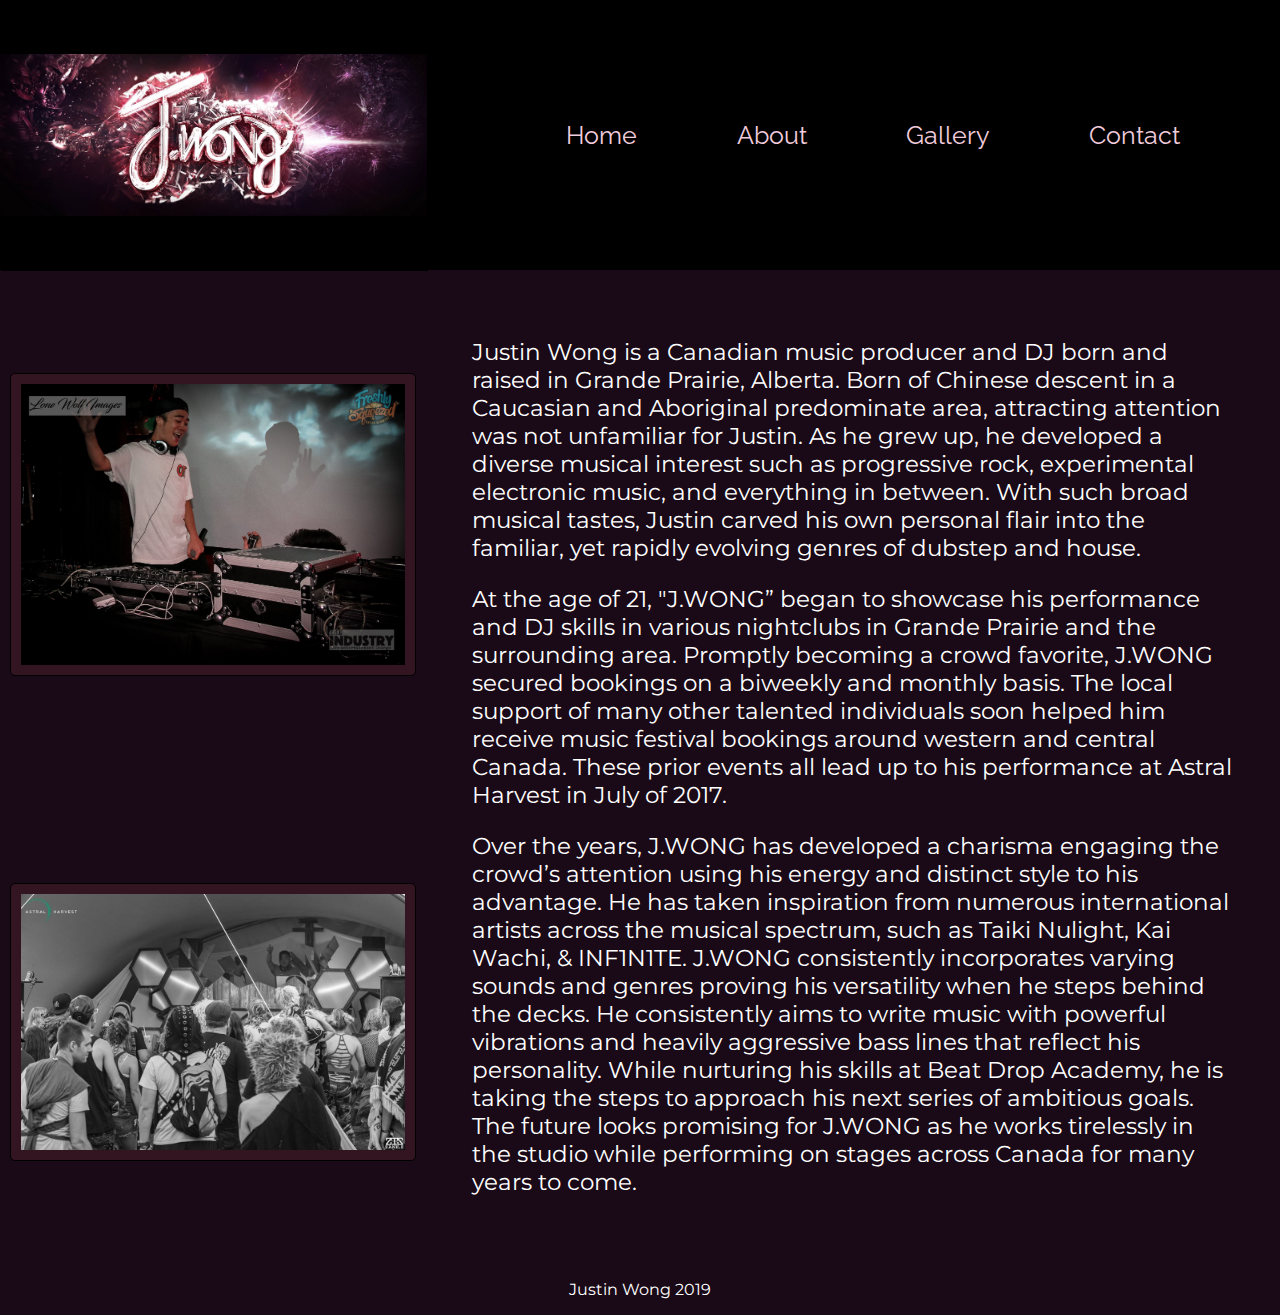
==== about.html @ fedd017b "First Draft" ====
<!DOCTYPE html>
<html lang="en">
<head>
    <meta charset="UTF-8">
    <meta name="viewport" content="width=device-width, initial-scale=1.0">
    <meta http-equiv="X-UA-Compatible" content="ie=edge">
    <title>Document</title>
    <link rel="stylesheet" href="base.css">
    <link rel="stylesheet" href="position2.css">
    <link rel="stylesheet" href="style.css">
</head>

<body>
 <div class="grid">

    <header></header>
    
    <nav>
                    <ul>
                        <a href="index.html"><li>Home</li></a>
                        <a href="about.html"><li>About</li></a>
                        <a href="gallery.html"><li>Gallery</li></a>
                        <a href="#"><li>Contact</li></a>
                    </ul>
                </nav>
    
 </div>

 <div class="maincont">
 <img class="dj1" src="mainimg.jpg" alt="dj shot">
 <img src="astral.jpg" alt="" class="astral">

 <main><p>Justin Wong is a Canadian music producer and DJ born and raised in Grande Prairie, Alberta.
        Born of Chinese descent in a Caucasian and Aboriginal predominate area, attracting attention was not unfamiliar for Justin. As he grew up, he developed a diverse musical interest such as progressive rock, experimental electronic music, and everything in between. With such broad musical tastes, Justin carved his own personal flair into the familiar, yet rapidly evolving genres of dubstep and house. </p>
         
        
       <p> At the age of 21, "J.WONG” began to showcase his performance and DJ skills in various nightclubs in Grande Prairie and the surrounding area. Promptly becoming a crowd favorite, J.WONG secured bookings on a biweekly and monthly basis. The local support of many other talented individuals soon helped him receive music festival bookings around western and central Canada. These prior events all lead up to his performance at Astral Harvest in July of 2017. </p>
         
        
       <p>Over the years, J.WONG has developed a charisma engaging the crowd’s attention using his energy and distinct style to his advantage. He has taken inspiration from numerous international artists across the musical spectrum, such as Taiki Nulight, Kai Wachi, & INF1N1TE. J.WONG consistently incorporates varying sounds and genres proving his versatility when he steps behind the decks. He consistently aims to write music with powerful vibrations and heavily aggressive bass lines that reflect his personality. While nurturing his skills at Beat Drop Academy, he is taking the steps to approach his next series of ambitious goals. The future looks promising for J.WONG as he works tirelessly in the studio while performing on stages across Canada for many years to come.  </p></main>
</div>
<footer>
        <p>Justin Wong 2019</p>
    </footer>
</body>

</html>
---- base.css ----
@import url('https://fonts.googleapis.com/css?family=Montserrat|Raleway|Roboto&display=swap');
html, body{
    margin: 0;
    padding:0;
    box-sizing: border-box;
}
body{
    background: #1A0A17;
}

nav ul{
    display:flex;
    font-size: 25px;   
    
    justify-content: space-evenly;
  
    list-style-type: none;


}

nav a{
    text-decoration: none;
    color: #F1CCDC;
}

header{
    background-image: url(logo.jpg);
    background-size: contain;

    background-position:center;
    background-repeat: no-repeat;
    
    /* preserving aspect ratio */
    /* width: 100vw; */
    height: 30vh;

    box-shadow: 1px 1px #000000;
}



body{
    font-family: 'Raleway', sans-serif;
    color: white;
}

h1 h2 h3 h4 h5 h6 a li{
    font-family: 'Raleway', sans-serif;
    color:white;
}

p{
   font-family: 'Montserrat', sans-serif;
   color: white;
}
---- position2.css ----
/* positioning */
.grid{
    display: grid;
    background-color: black;
    grid-template-columns: 1fr 1fr 1fr;
    grid-template-areas: 
    "header nav nav"
}

header{
    grid-area: header;
    background-color: black;
}

nav{
    grid-area: nav;
    
    background-color: black;
    
    align-self: center;
}

.maincont{
    display: grid;
    grid-template-columns: 1fr 1fr 1fr;
    grid-template-areas: 
    "dj main main"
    "astral main main"
}


.dj1{
grid-area: dj;

width: 90%;

align-self:center;
justify-self: center;
margin: 10px;
}

.astral{
grid-area: astral;

width: 90%;

align-self:center;
justify-self: center;
margin: 10px;
}

main{
    grid-area: main;
    padding: 5px;
    margin: 40px;
}

footer{
    text-align: center;
}

.tracks{
    text-align: center;
}
---- style.css ----
a:hover{
    color:#863643;
    transition: 0.25s ease;
}

main{
    font-size: 23px;
}



.tracks{
    font-size: 4em;
}

section{
    /*   width:60vw; */
      
      display:flex;
      flex-direction:row;
      flex-wrap:wrap;
      min-width:20px;
      justify-content:center;
      align-items: center;
    /*   flex-grow:3; */
    }
    img{
      border-radius:5px;
      border:1px solid black;
      padding:10px;
      margin:1vw auto;
     
      max-width: 25em;
      /* min-height:20vh;  */
      /* width: 20%; */
      align-self:stretch;
      background-color: rgba(134, 54, 67, 0.24);
    }
    
    img:hover{
      box-shadow: 5px 5px 5px rgba(5, 5, 5, .5);
    /*   transform:scale(2.1,2.1); */
      transform:rotate(0.005turn);
      transition:.6s;
    }
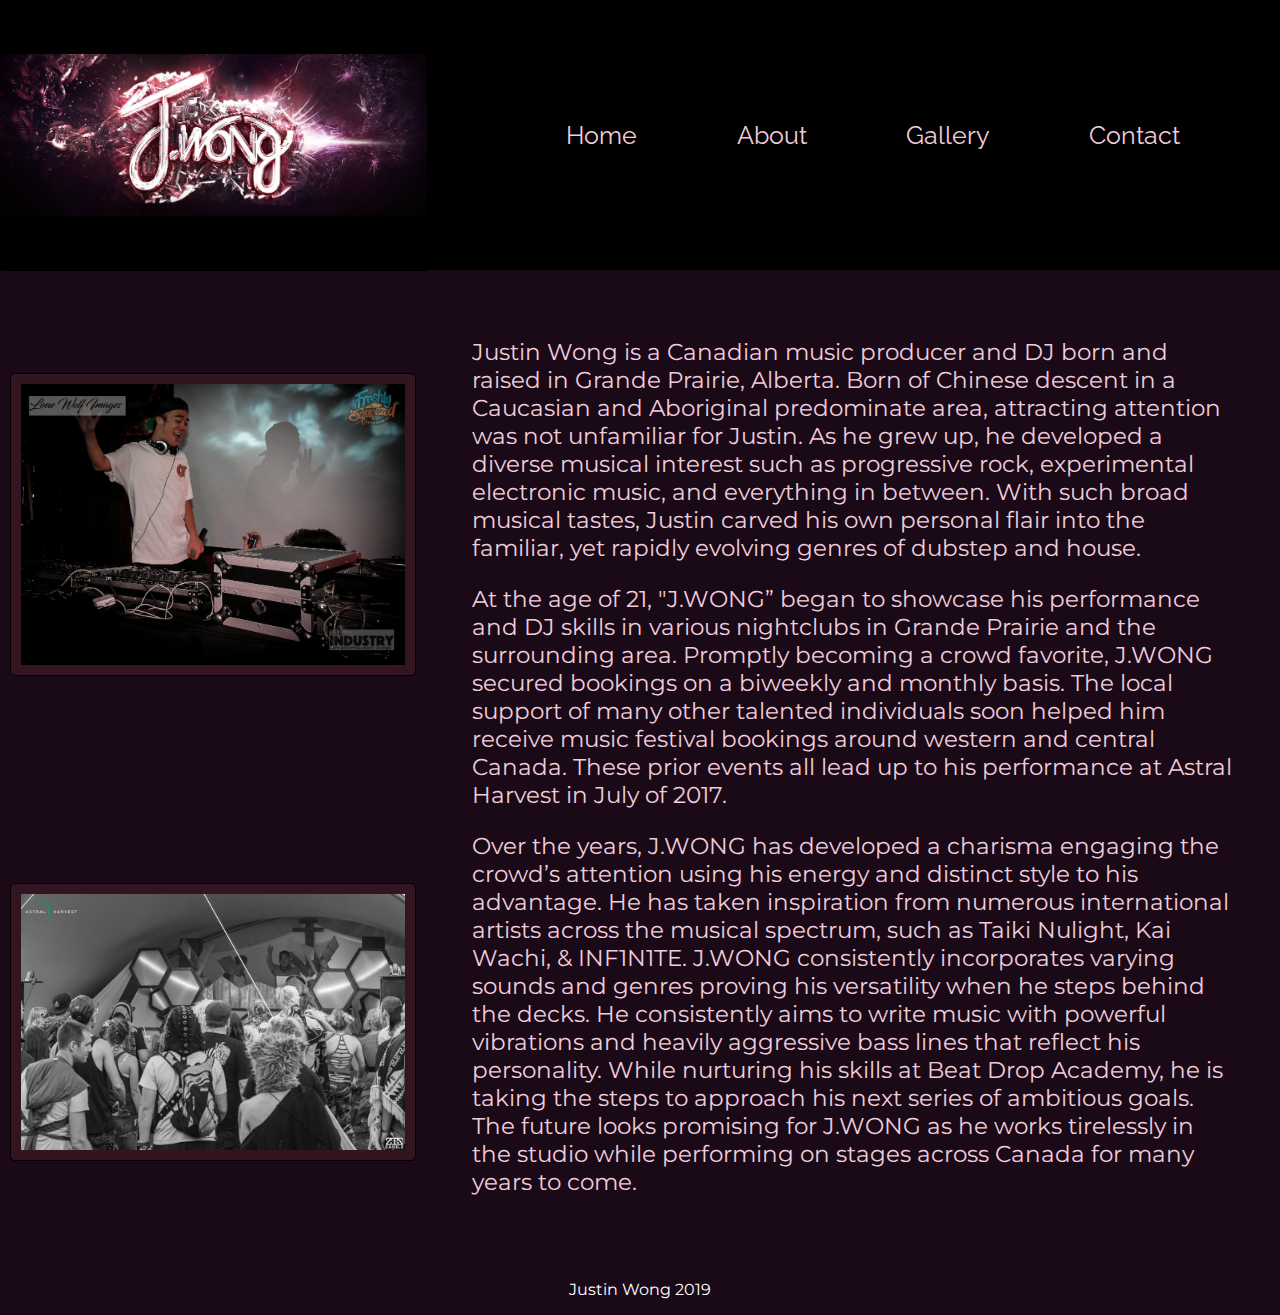
==== commit c9d64c61: "added contact page and form" ====
--- a/about.html
+++ b/about.html
@@ -4,7 +4,7 @@
     <meta charset="UTF-8">
     <meta name="viewport" content="width=device-width, initial-scale=1.0">
     <meta http-equiv="X-UA-Compatible" content="ie=edge">
-    <title>Document</title>
+    <title>ABOUT J.WONG</title>
     <link rel="stylesheet" href="base.css">
     <link rel="stylesheet" href="position2.css">
     <link rel="stylesheet" href="style.css">
@@ -20,7 +20,7 @@
                         <a href="index.html"><li>Home</li></a>
                         <a href="about.html"><li>About</li></a>
                         <a href="gallery.html"><li>Gallery</li></a>
-                        <a href="#"><li>Contact</li></a>
+                        <a href="contact.html"><li>Contact</li></a>
                     </ul>
                 </nav>
     
--- a/position2.css
+++ b/position2.css
@@ -61,4 +61,52 @@
 
 .tracks{
     text-align: center;
+}
+
+/* contact form */
+
+/* .ab{
+    position: relative;
+} */
+
+
+div{
+    display:flex;
+    
+
+    justify-content: center;
+    align-items: center;
+
+
+    width: 100%;
+    height: 100%;  
+}
+
+div form{
+    
+    
+    border: 1px solid black;
+    border-radius: 80px 80px;
+    background-color:rgba(134, 54, 67, 0.24);
+
+
+    display: flex;
+
+    align-items: center;
+    justify-content: center;
+
+    min-width: 20vw;
+
+
+    padding: 5px;
+
+    flex-direction: column;   
+}
+
+input{
+    width: 10vw;
+}
+
+div.btn{
+  width: 10vw;
 }--- a/style.css
+++ b/style.css
@@ -4,14 +4,16 @@
     transition: 0.25s ease;
 }
 
-main{
+main p{
     font-size: 23px;
+    color: #F1CCDC;
 }
 
 
 
 .tracks{
     font-size: 4em;
+    color: #F1CCDC; 
 }
 
 section{
@@ -45,4 +47,51 @@
       transition:.6s;
     }
 
-   +   
+
+    div form{
+      text-align: center;
+  }
+  
+  input{
+      text-align: center;
+  }
+  
+  
+  a:hover{
+      color:#863643;
+      transition: 0.25s ease;
+  }
+  
+  /* button styles */
+  
+  div .btn1{
+      display: flex;
+      padding:10px;
+      margin:5px;
+  
+      justify-content: center;
+      max-width: 100px;
+      min-width: 100px;
+  
+      border:0.16em solid rgba(255,255,255,0);
+      border-radius:2em;
+      box-sizing: border-box;
+  
+      text-decoration:none;
+      font-family:'Roboto',sans-serif;
+      font-weight:300;
+      font-size: 15px;
+  
+      background-color: rgb(236, 139, 207, 0.384);
+      color:#FFFFFF;
+  
+      text-shadow: 0 0.04em 0.04em rgba(0,0,0,0.35);
+      text-align:center;
+      transition: all 0.2s;
+      }
+      div .btn1:hover{
+      border-color: rgba(250, 0, 229, 0.719);
+      } 
+     
+     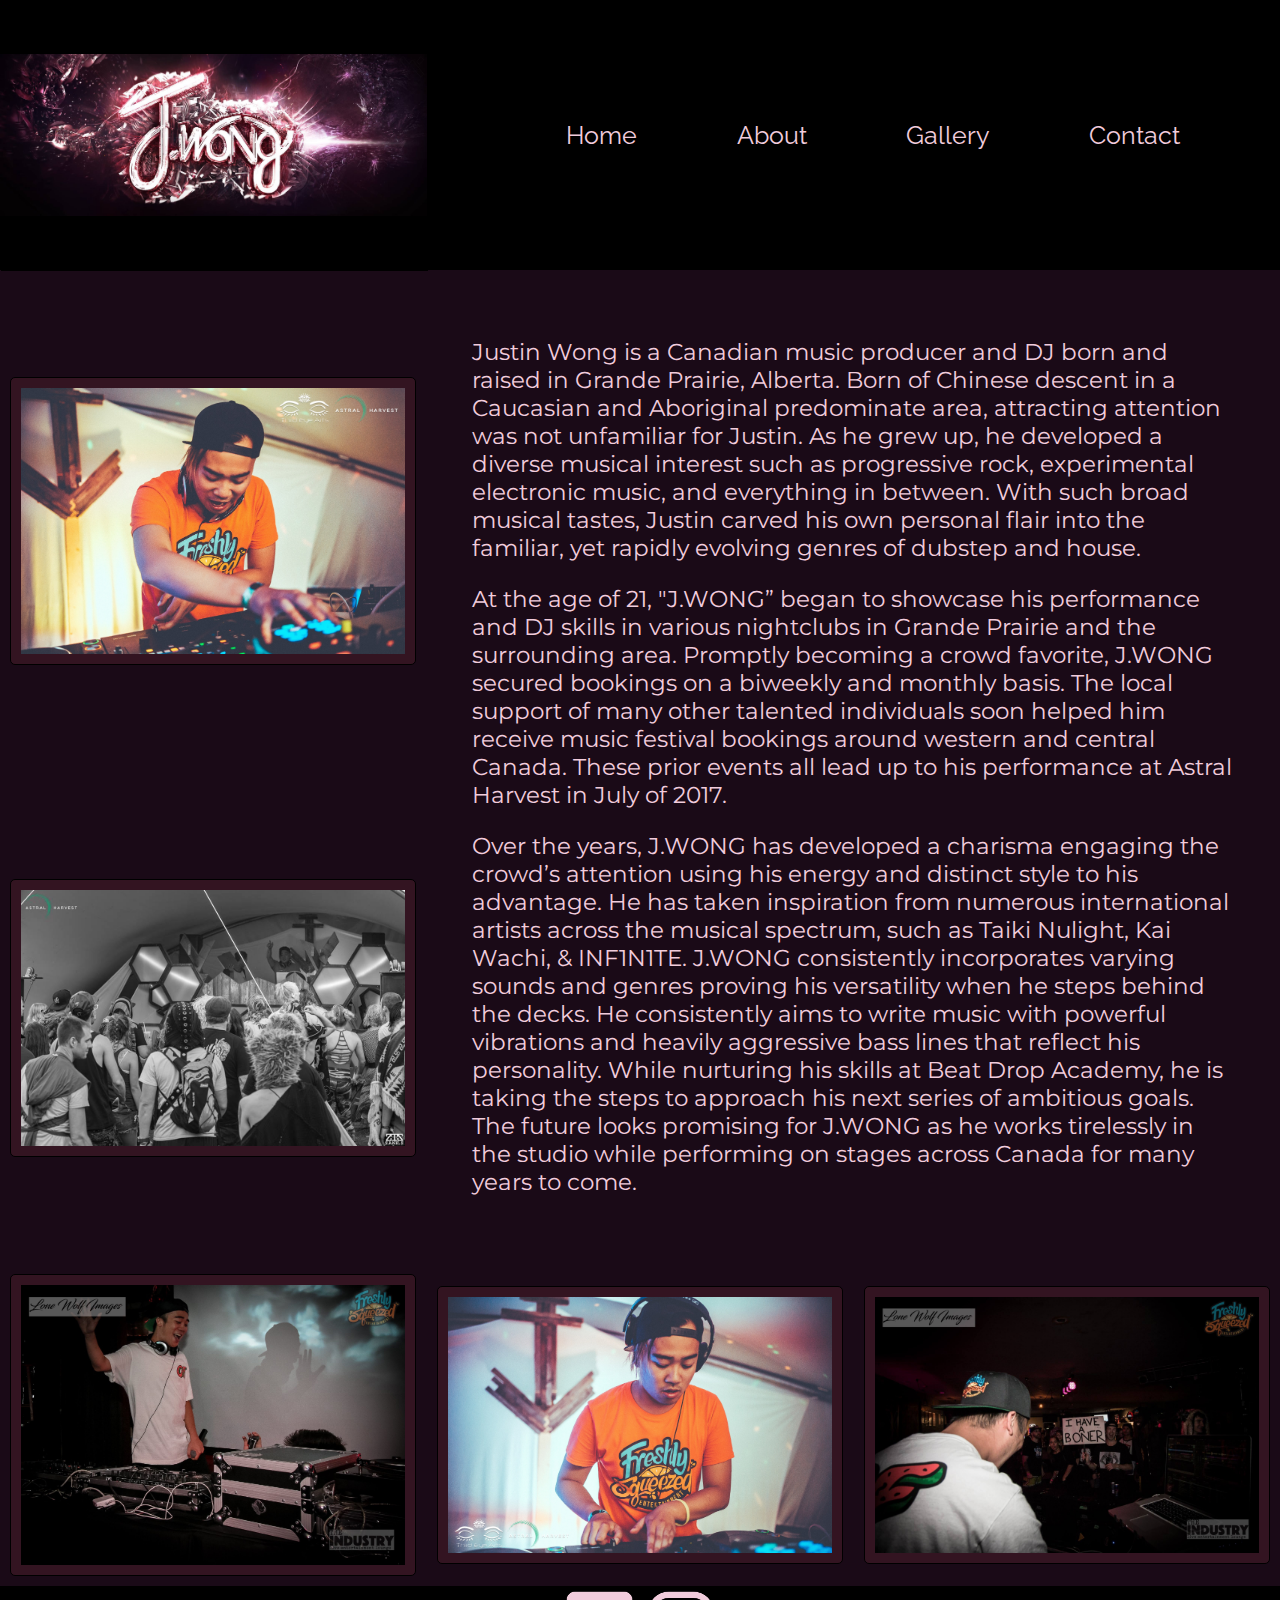
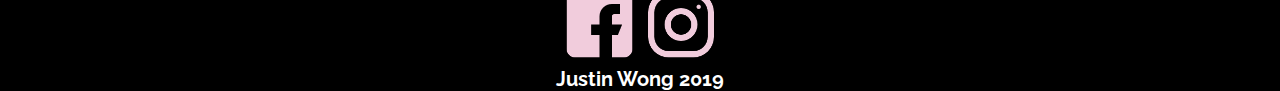
==== commit f61e9da6: "sometouches" ====
--- a/about.html
+++ b/about.html
@@ -6,8 +6,8 @@
     <meta http-equiv="X-UA-Compatible" content="ie=edge">
     <title>ABOUT J.WONG</title>
     <link rel="stylesheet" href="base.css">
+    <link rel="stylesheet" href="style.css">
     <link rel="stylesheet" href="position2.css">
-    <link rel="stylesheet" href="style.css">
 </head>
 
 <body>
@@ -27,8 +27,9 @@
  </div>
 
  <div class="maincont">
- <img class="dj1" src="mainimg.jpg" alt="dj shot">
- <img src="astral.jpg" alt="" class="astral">
+    
+ <img class="images" id="dj1" src="mainimg.jpg" alt="dj shot">
+ <img class="images" src="astral.jpg" alt="" id="astral">
 
  <main><p>Justin Wong is a Canadian music producer and DJ born and raised in Grande Prairie, Alberta.
         Born of Chinese descent in a Caucasian and Aboriginal predominate area, attracting attention was not unfamiliar for Justin. As he grew up, he developed a diverse musical interest such as progressive rock, experimental electronic music, and everything in between. With such broad musical tastes, Justin carved his own personal flair into the familiar, yet rapidly evolving genres of dubstep and house. </p>
@@ -38,10 +39,19 @@
          
         
        <p>Over the years, J.WONG has developed a charisma engaging the crowd’s attention using his energy and distinct style to his advantage. He has taken inspiration from numerous international artists across the musical spectrum, such as Taiki Nulight, Kai Wachi, & INF1N1TE. J.WONG consistently incorporates varying sounds and genres proving his versatility when he steps behind the decks. He consistently aims to write music with powerful vibrations and heavily aggressive bass lines that reflect his personality. While nurturing his skills at Beat Drop Academy, he is taking the steps to approach his next series of ambitious goals. The future looks promising for J.WONG as he works tirelessly in the studio while performing on stages across Canada for many years to come.  </p></main>
+
+<img class="images" id="astral2" src="astral2.jpg" alt="astral">
+<img class="images" src="astral3.jpg" alt="" id="astral3">
+<img class="images" src="boner.jpg" alt="" id="boner">
+
 </div>
+
+
 <footer>
-        <p>Justin Wong 2019</p>
-    </footer>
+    <a href="#"><img class="facebook"  src="thumbnail_fb.png" alt=""></a>
+    <a href="#"><img class="ig" src="thumbnail_ig.png" alt="instagram link"></a>
+    <h6>Justin Wong 2019</h6>
+</footer>
 </body>
 
 </html>--- a/style.css
+++ b/style.css
@@ -27,7 +27,7 @@
       align-items: center;
     /*   flex-grow:3; */
     }
-    img{
+    .images{
       border-radius:5px;
       border:1px solid black;
       padding:10px;
@@ -39,8 +39,10 @@
       align-self:stretch;
       background-color: rgba(134, 54, 67, 0.24);
     }
+
     
-    img:hover{
+    
+    .images:hover{
       box-shadow: 5px 5px 5px rgba(5, 5, 5, .5);
     /*   transform:scale(2.1,2.1); */
       transform:rotate(0.005turn);
@@ -94,4 +96,24 @@
       border-color: rgba(250, 0, 229, 0.719);
       } 
      
-     +     footer{
+       background: black;  
+       /* height: 20px; */
+       margin:0;
+     }
+     h6{
+       margin:0;
+       font-size:2ch;
+     }
+
+    .facebook{
+      width: 6%;
+      background-color: #F1CCDC;
+    }
+
+    .ig{
+      width: 6%;
+      background-color: #F1CCDC;
+    }
+
+ --- a/position2.css
+++ b/position2.css
@@ -1,11 +1,19 @@
 /* positioning */
+
+
+/* navbar grid */
 .grid{
     display: grid;
     background-color: black;
     grid-template-columns: 1fr 1fr 1fr;
     grid-template-areas: 
     "header nav nav"
-}
+    /* "header header header"
+    "nav nav nav" */
+
+}
+
+/* header position */
 
 header{
     grid-area: header;
@@ -20,16 +28,18 @@
     align-self: center;
 }
 
+/* about page grid */
 .maincont{
     display: grid;
     grid-template-columns: 1fr 1fr 1fr;
     grid-template-areas: 
-    "dj main main"
+    "astral2 main main"
     "astral main main"
-}
-
-
-.dj1{
+    "dj astral3 boner"
+}
+
+
+#dj1{
 grid-area: dj;
 
 width: 90%;
@@ -39,8 +49,38 @@
 margin: 10px;
 }
 
-.astral{
+#astral{
 grid-area: astral;
+
+width: 90%;
+
+align-self:center;
+justify-self: center;
+margin: 10px;
+}
+
+#astral2{
+grid-area: astral2;
+
+width: 90%;
+
+align-self:center;
+justify-self: center;
+margin: 10px;
+}
+
+#astral3{
+grid-area: astral3;
+
+width: 90%;
+
+align-self:center;
+justify-self: center;
+margin: 10px;
+}
+
+#boner{
+grid-area: boner;
 
 width: 90%;
 
@@ -54,7 +94,7 @@
     padding: 5px;
     margin: 40px;
 }
-
+/*text align's */
 footer{
     text-align: center;
 }
@@ -65,10 +105,6 @@
 
 /* contact form */
 
-/* .ab{
-    position: relative;
-} */
-
 
 div{
     display:flex;
@@ -81,6 +117,9 @@
     width: 100%;
     height: 100%;  
 }
+
+/* form position */
+
 
 div form{
     
@@ -105,8 +144,204 @@
 
 input{
     width: 10vw;
+    border-radius: 5px;
+    margin: 0.2em;
 }
 
 div.btn{
   width: 10vw;
+}
+
+/* contact page grid */
+.gridc{
+    display: grid;
+    grid-template-columns: 1fr 1fr 1fr;
+    grid-template-areas: 
+    "nr fr cm"
+    "kl nn ak";
+    
+}
+
+.form{
+    grid-area: fr;
+    padding-top: 10%;
+}
+
+#fest{
+    grid-area: nr;
+  
+}
+
+#christ{
+    grid-area: cm;
+    
+}
+
+#klab{
+    grid-area: kl;
+}
+
+#neon{
+    grid-area: nn;
+}
+
+#awake{
+    grid-area: ak;
+}
+
+
+
+
+
+
+
+
+
+
+
+
+
+
+
+
+/* media queries */
+
+
+@media screen and (max-width: 700px) {
+   /* navigation resize */
+
+    .grid{
+        display: grid;
+        background-color: black;
+        grid-template-columns: 1fr 1fr;
+        grid-template-areas: 
+        "header header"
+        "nav nav"
+}
+nav a{
+    font-size: 1.5ch;
+}
+
+/* form resize */
+
+div form{
+    width: 90vw;
+}
+input{
+    width: 50vw;
+}
+
+.images{
+    width: 50vw;
+}
+h1.tracks{
+    font-size: 30px;
+}
+
+img.ig{
+    width:20%;
+}
+img.facebook{
+    width: 20%;
+}
+
+#astral, #astral2, #astral3, #dj1, #boner{
+    width: 50vw;
+}
+
+}
+
+
+@media screen and (max-width: 1200px){
+    /* contact page resize */
+    .gridc{
+        display: grid;
+        grid-template-columns: 1fr 1fr;
+        grid-template-areas: 
+        "fr fr"
+        "nr cm"
+        "kl nn"
+        "ak -"
+        
+    }
+
+    /* form resize */
+    div form{
+        min-width: 80vw;
+    }
+    input{
+        width: 50vw;
+    }
+    /* about page resize */
+    .maincont{
+        display: grid;
+        grid-template-columns: 1fr 1fr;
+        grid-template-areas: 
+        "astral2 astral" 
+        "main main"
+        "main main"
+        "dj astral3" 
+        "boner -"
+    }
+}
+
+
+@media screen and (max-width: 900px){
+    /* contact page grid resize */
+    .gridc{
+        display: grid;
+        grid-template-columns: 1fr;
+        grid-template-areas: 
+        "fr"
+        "nr" 
+        "cm"
+        "kl" 
+        "nn"
+        "ak"
+        
+    }
+
+    #fest, #christ, #klab, #neon, #awake{
+        width: 50vw;
+    }
+
+    main p{
+        font-size: 15px;
+    }
+    .maincont{
+        display: grid;
+        grid-template-columns: 1fr;
+        grid-template-areas: 
+        "astral2" 
+        "main"
+        "main"
+        "main"
+        "main"
+        "astral"
+        "dj" 
+        "astral3" 
+        "boner"
+    }
+}
+
+/* navbar resize */
+@media screen and (max-width: 550px){
+  
+    nav a{
+            font-size: 1ch;
+        margin: 2.5px;
+    }
+    nav ul{
+        display:block;
+        text-align: center;
+     
+       }
+ 
+     nav ul li{
+         margin: 10px;
+     }
+    
+ 
+
+ 
 }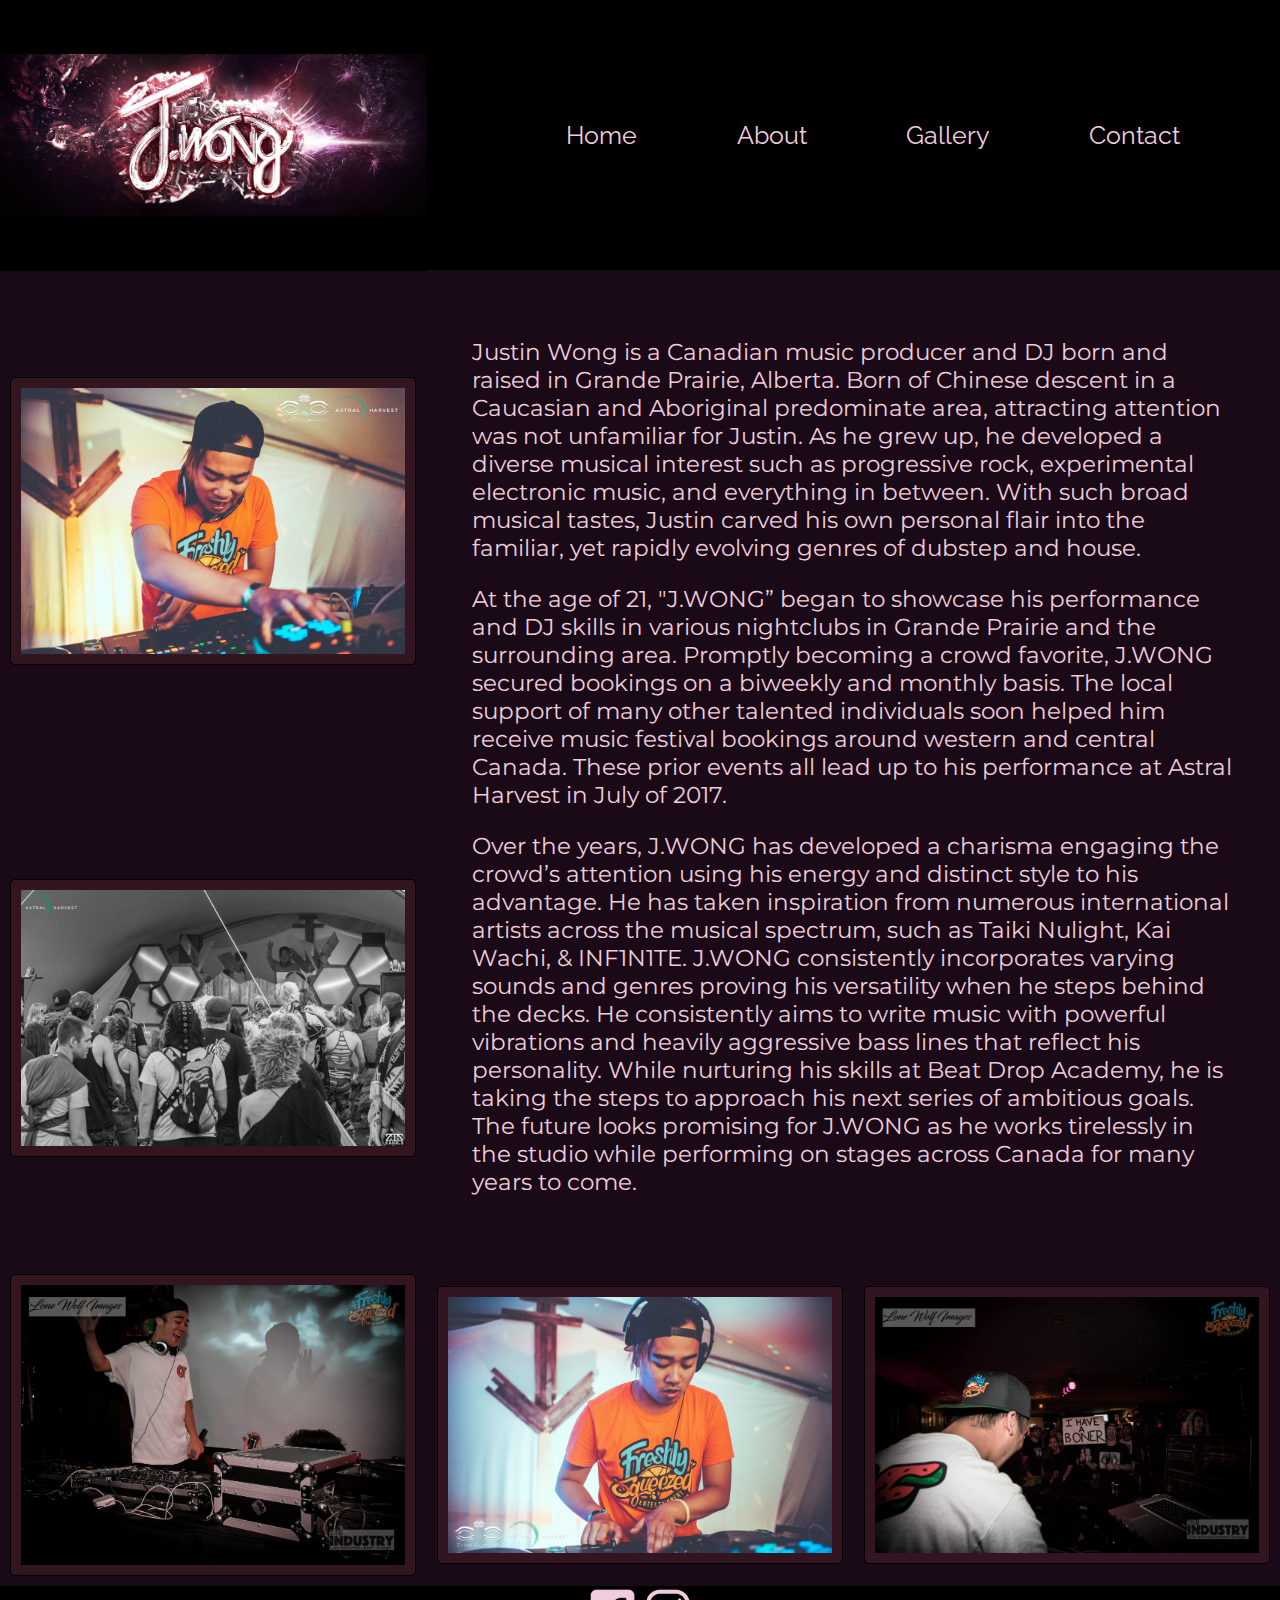
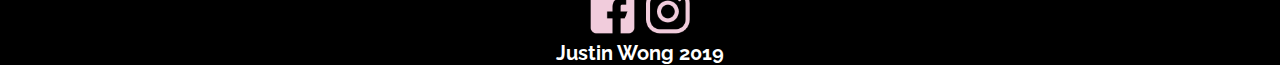
==== commit d4efddd2: "comments" ====
--- a/about.html
+++ b/about.html
@@ -12,20 +12,21 @@
 
 <body>
  <div class="grid">
-
+<!-- navbar -->
     <header></header>
     
     <nav>
-                    <ul>
-                        <a href="index.html"><li>Home</li></a>
-                        <a href="about.html"><li>About</li></a>
-                        <a href="gallery.html"><li>Gallery</li></a>
-                        <a href="contact.html"><li>Contact</li></a>
-                    </ul>
+            <ul>
+                    <li><a href="index.html">Home</a></li>
+                    <li><a href="about.html">About</a></li>
+                   <li> <a href="gallery.html">Gallery</a></li>
+                    <li><a href="contact.html">Contact</a></li>
+                </ul>
                 </nav>
     
  </div>
 
+<!-- bio and images -->
  <div class="maincont">
     
  <img class="images" id="dj1" src="mainimg.jpg" alt="dj shot">
@@ -46,10 +47,10 @@
 
 </div>
 
-
+<!-- footer -->
 <footer>
-    <a href="#"><img class="facebook"  src="thumbnail_fb.png" alt=""></a>
-    <a href="#"><img class="ig" src="thumbnail_ig.png" alt="instagram link"></a>
+        <a href="https://www.facebook.com/jwongsound"><img class="facebook"  src="thumbnail_fb.png" alt=""></a>
+        <a href="https://www.instagram.com/jwongsound"><img class="ig" src="thumbnail_ig.png" alt="instagram link"></a>
     <h6>Justin Wong 2019</h6>
 </footer>
 </body>
--- a/style.css
+++ b/style.css
@@ -1,4 +1,4 @@
-
+/* navbar styles and hovers */
 a:hover{
     color:#863643;
     transition: 0.25s ease;
@@ -15,7 +15,7 @@
     font-size: 4em;
     color: #F1CCDC; 
 }
-
+/* gallery */
 section{
     /*   width:60vw; */
       
@@ -96,6 +96,7 @@
       border-color: rgba(250, 0, 229, 0.719);
       } 
      
+    /* footer styles */
      footer{
        background: black;  
        /* height: 20px; */
@@ -107,12 +108,12 @@
      }
 
     .facebook{
-      width: 6%;
+      width: 4%;
       background-color: #F1CCDC;
     }
 
     .ig{
-      width: 6%;
+      width: 4%;
       background-color: #F1CCDC;
     }
 
--- a/position2.css
+++ b/position2.css
@@ -330,6 +330,7 @@
     nav a{
             font-size: 1ch;
         margin: 2.5px;
+    
     }
     nav ul{
         display:block;
@@ -338,10 +339,7 @@
        }
  
      nav ul li{
-         margin: 10px;
+         /* margin: 10px; */
      }
     
- 
-
- 
 }